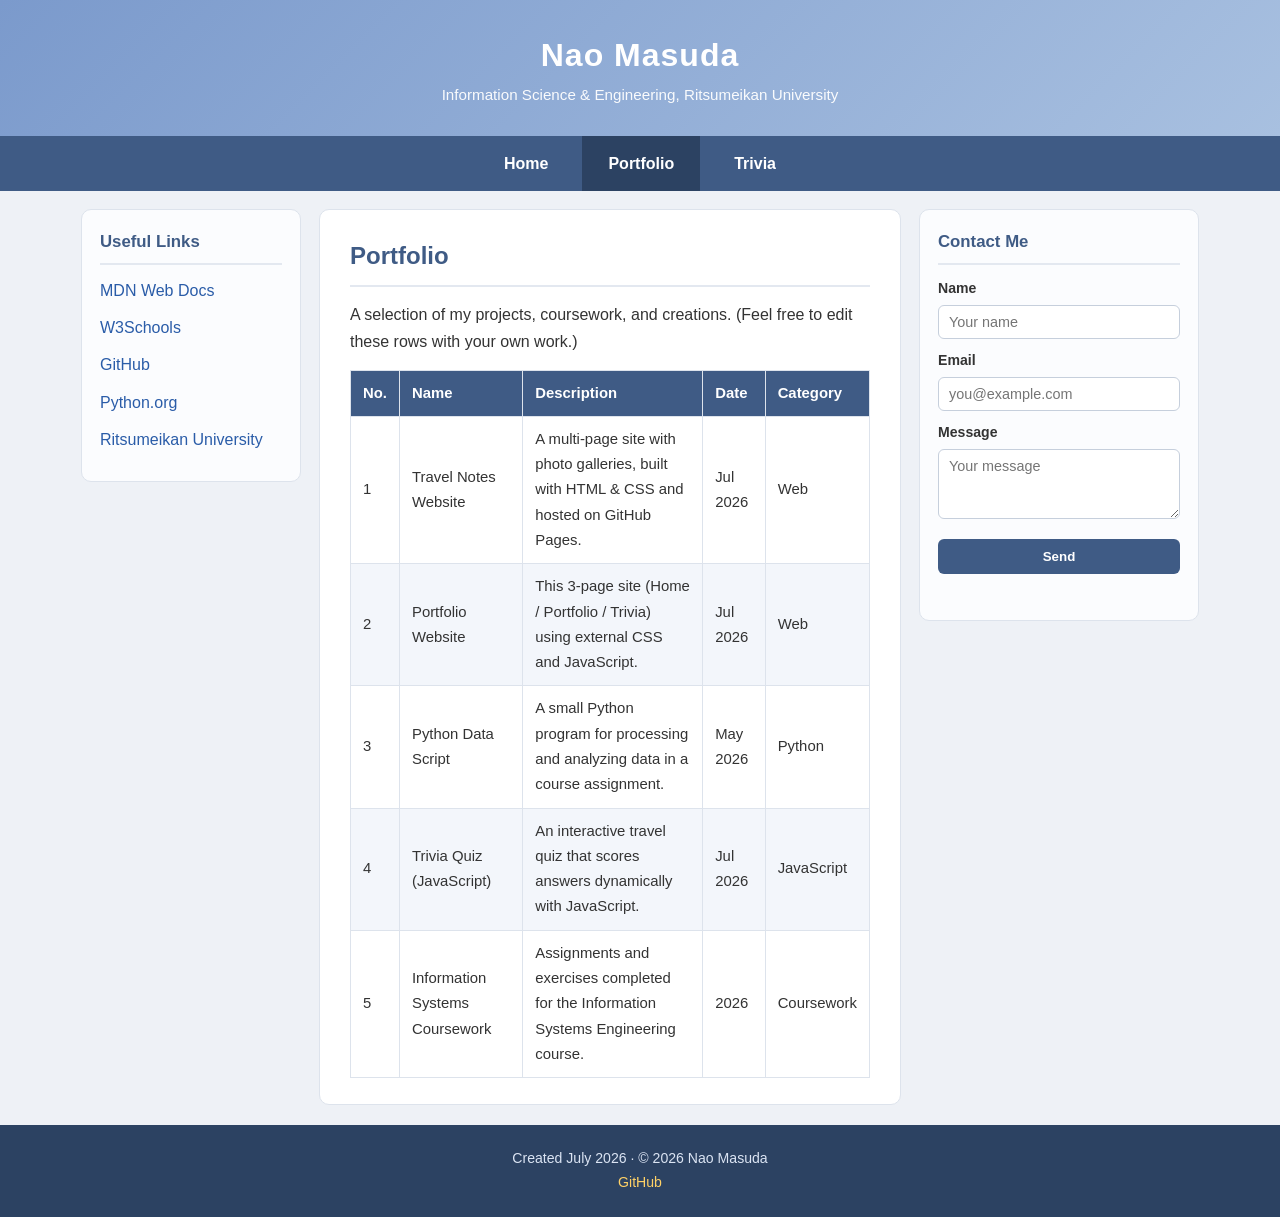
==== portfolio.html @ 14aec8a8 "Add files via upload" ====
<!DOCTYPE html>
<html lang="en">
<head>
  <meta charset="UTF-8">
  <meta name="viewport" content="width=device-width, initial-scale=1.0">
  <title>Nao Masuda | Portfolio</title>
  <link rel="stylesheet" href="style.css">
</head>
<body>

  <!-- 1. HEADER -->
  <header class="site-header">
    <h1>Nao Masuda</h1>
    <p>Information Science &amp; Engineering, Ritsumeikan University</p>
  </header>

  <!-- 2. NAVBAR -->
  <nav class="navbar">
    <a href="index.html">Home</a>
    <a href="portfolio.html" class="active">Portfolio</a>
    <a href="trivia.html">Trivia</a>
  </nav>

  <div class="layout">

    <!-- 3. LEFT SIDEBAR -->
    <aside class="left">
      <h3>Useful Links</h3>
      <ul>
        <li><a href="https://developer.mozilla.org/" target="_blank" rel="noopener">MDN Web Docs</a></li>
        <li><a href="https://www.w3schools.com/" target="_blank" rel="noopener">W3Schools</a></li>
        <li><a href="https://github.com/" target="_blank" rel="noopener">GitHub</a></li>
        <li><a href="https://www.python.org/" target="_blank" rel="noopener">Python.org</a></li>
        <li><a href="https://www.ritsumei.ac.jp/" target="_blank" rel="noopener">Ritsumeikan University</a></li>
      </ul>
    </aside>

    <!-- 4. MAIN CONTENT -->
    <main class="content">
      <h2>Portfolio</h2>
      <p>A selection of my projects, coursework, and creations.
         (Feel free to edit these rows with your own work.)</p>

      <table class="portfolio">
        <thead>
          <tr>
            <th>No.</th>
            <th>Name</th>
            <th>Description</th>
            <th>Date</th>
            <th>Category</th>
          </tr>
        </thead>
        <tbody>
          <tr>
            <td>1</td>
            <td>Travel Notes Website</td>
            <td>A multi-page site with photo galleries, built with HTML &amp; CSS and hosted on GitHub Pages.</td>
            <td>Jul 2026</td>
            <td>Web</td>
          </tr>
          <tr>
            <td>2</td>
            <td>Portfolio Website</td>
            <td>This 3-page site (Home / Portfolio / Trivia) using external CSS and JavaScript.</td>
            <td>Jul 2026</td>
            <td>Web</td>
          </tr>
          <tr>
            <td>3</td>
            <td>Python Data Script</td>
            <td>A small Python program for processing and analyzing data in a course assignment.</td>
            <td>May 2026</td>
            <td>Python</td>
          </tr>
          <tr>
            <td>4</td>
            <td>Trivia Quiz (JavaScript)</td>
            <td>An interactive travel quiz that scores answers dynamically with JavaScript.</td>
            <td>Jul 2026</td>
            <td>JavaScript</td>
          </tr>
          <tr>
            <td>5</td>
            <td>Information Systems Coursework</td>
            <td>Assignments and exercises completed for the Information Systems Engineering course.</td>
            <td>2026</td>
            <td>Coursework</td>
          </tr>
        </tbody>
      </table>
    </main>

    <!-- 5. RIGHT SIDEBAR: contact form -->
    <aside class="right">
      <h3>Contact Me</h3>
      <form class="contact-form" id="contactForm" novalidate>
        <label for="cName">Name</label>
        <input type="text" id="cName" name="name" placeholder="Your name">

        <label for="cEmail">Email</label>
        <input type="email" id="cEmail" name="email" placeholder="you@example.com">

        <label for="cMsg">Message</label>
        <textarea id="cMsg" name="message" placeholder="Your message"></textarea>

        <button type="submit">Send</button>
        <p class="form-msg" id="formMsg"></p>
      </form>
    </aside>

  </div>

  <!-- 6. FOOTER -->
  <footer class="site-footer">
    <p>Created July 2026 &middot; &copy; 2026 Nao Masuda</p>
    <p>
      <a href="https://github.com/nao0613" target="_blank" rel="noopener">GitHub</a>
    </p>
  </footer>

  <script src="script.js"></script>
</body>
</html>
---- style.css ----
/* ===== style.css — shared across all pages ===== */

* { margin: 0; padding: 0; box-sizing: border-box; }

body {
  font-family: "Helvetica Neue", Arial, "Hiragino Kaku Gothic ProN", sans-serif;
  color: #333;
  line-height: 1.7;
  background: #eef1f6;
}

a { color: #2a5ca8; }

/* ===== Header ===== */
header.site-header {
  background: linear-gradient(135deg, #7b9acc, #a8c0e0);
  color: #fff;
  text-align: center;
  padding: 28px 20px;
}
header.site-header h1 { font-size: 2rem; letter-spacing: 1px; }
header.site-header p  { font-size: .95rem; opacity: .95; }

/* ===== Navbar ===== */
nav.navbar {
  background: #3f5b85;
  display: flex;
  justify-content: center;
  gap: 8px;
  flex-wrap: wrap;
}
nav.navbar a {
  color: #fff;
  text-decoration: none;
  padding: 14px 26px;
  font-weight: 600;
  transition: background .2s, color .2s;
}
nav.navbar a:hover { background: #ffd166; color: #23324d; }   /* hover effect */
nav.navbar a.active { background: #2c4262; }

/* ===== Page layout: left sidebar | main | right sidebar ===== */
.layout {
  display: grid;
  grid-template-columns: 220px 1fr 280px;
  gap: 18px;
  max-width: 1150px;
  margin: 18px auto;
  padding: 0 16px;
}

/* Sidebars */
aside {
  background: #fbfcfe;
  border: 1px solid #dde3ec;
  border-radius: 10px;
  padding: 18px;
  height: fit-content;
}
aside h3 {
  font-size: 1.05rem;
  color: #3f5b85;
  margin-bottom: 12px;
  border-bottom: 2px solid #e3e8f0;
  padding-bottom: 6px;
}
aside ul { list-style: none; }
aside ul li { margin-bottom: 10px; }
aside ul li a { text-decoration: none; }
aside ul li a:hover { text-decoration: underline; }

/* Main content */
main.content {
  background: #ffffff;
  border: 1px solid #dde3ec;
  border-radius: 10px;
  padding: 26px 30px;
}
main.content h2 {
  color: #3f5b85;
  margin-bottom: 14px;
  padding-bottom: 8px;
  border-bottom: 2px solid #e3e8f0;
}
main.content h3 { color: #2c4262; margin: 20px 0 8px; }
main.content p  { margin-bottom: 14px; }
main.content img.home-img {
  width: 100%;
  max-width: 420px;
  border-radius: 12px;
  margin: 10px 0;
  display: block;
}

/* ===== Contact form (right sidebar) ===== */
.contact-form label { display: block; font-size: .88rem; font-weight: 600; margin: 10px 0 4px; }
.contact-form input,
.contact-form textarea {
  width: 100%;
  padding: 8px 10px;
  border: 1px solid #c6cfdc;
  border-radius: 6px;
  font-family: inherit;
  font-size: .9rem;
}
.contact-form textarea { resize: vertical; min-height: 70px; }
.contact-form button {
  margin-top: 12px;
  width: 100%;
  padding: 10px;
  background: #3f5b85;
  color: #fff;
  border: none;
  border-radius: 6px;
  font-weight: 600;
  cursor: pointer;
  transition: background .2s;
}
.contact-form button:hover { background: #2c4262; }
.form-msg { font-size: .85rem; margin-top: 10px; min-height: 18px; }
.form-msg.error { color: #c0392b; }
.form-msg.ok    { color: #1e8449; }

/* ===== Portfolio table ===== */
table.portfolio {
  width: 100%;
  border-collapse: collapse;
  margin-top: 10px;
  font-size: .93rem;
}
table.portfolio th,
table.portfolio td {
  border: 1px solid #dde3ec;
  padding: 10px 12px;
  text-align: left;
}
table.portfolio thead th {
  background: #3f5b85;
  color: #fff;
}
table.portfolio tbody tr:nth-child(even) { background: #f3f6fb; }
table.portfolio tbody tr:hover { background: #e8eef8; }

/* ===== Trivia quiz ===== */
.quiz .question { margin-bottom: 18px; }
.quiz .question p { font-weight: 600; margin-bottom: 6px; }
.quiz label { display: block; margin: 4px 0; cursor: pointer; }
.quiz button, .calc button {
  padding: 10px 22px;
  background: #3f5b85;
  color: #fff;
  border: none;
  border-radius: 6px;
  font-weight: 600;
  cursor: pointer;
  transition: background .2s;
}
.quiz button:hover, .calc button:hover { background: #2c4262; }
.result {
  margin-top: 16px;
  padding: 14px;
  border-radius: 8px;
  background: #eef4ff;
  border: 1px solid #cddcf5;
  font-weight: 600;
  min-height: 20px;
}
.calc label { display:block; font-weight:600; margin:10px 0 4px; }
.calc input {
  width: 160px; padding: 8px 10px;
  border: 1px solid #c6cfdc; border-radius: 6px; font-size: .95rem;
}

/* ===== Footer ===== */
footer.site-footer {
  background: #2c4262;
  color: #dbe4f3;
  text-align: center;
  padding: 22px 20px;
  margin-top: 20px;
  font-size: .88rem;
}
footer.site-footer a { color: #ffd166; text-decoration: none; margin: 0 8px; }
footer.site-footer a:hover { text-decoration: underline; }

/* ===== Responsive ===== */
@media (max-width: 900px) {
  .layout { grid-template-columns: 1fr; }
  aside { order: 2; }
  main.content { order: 1; }
}
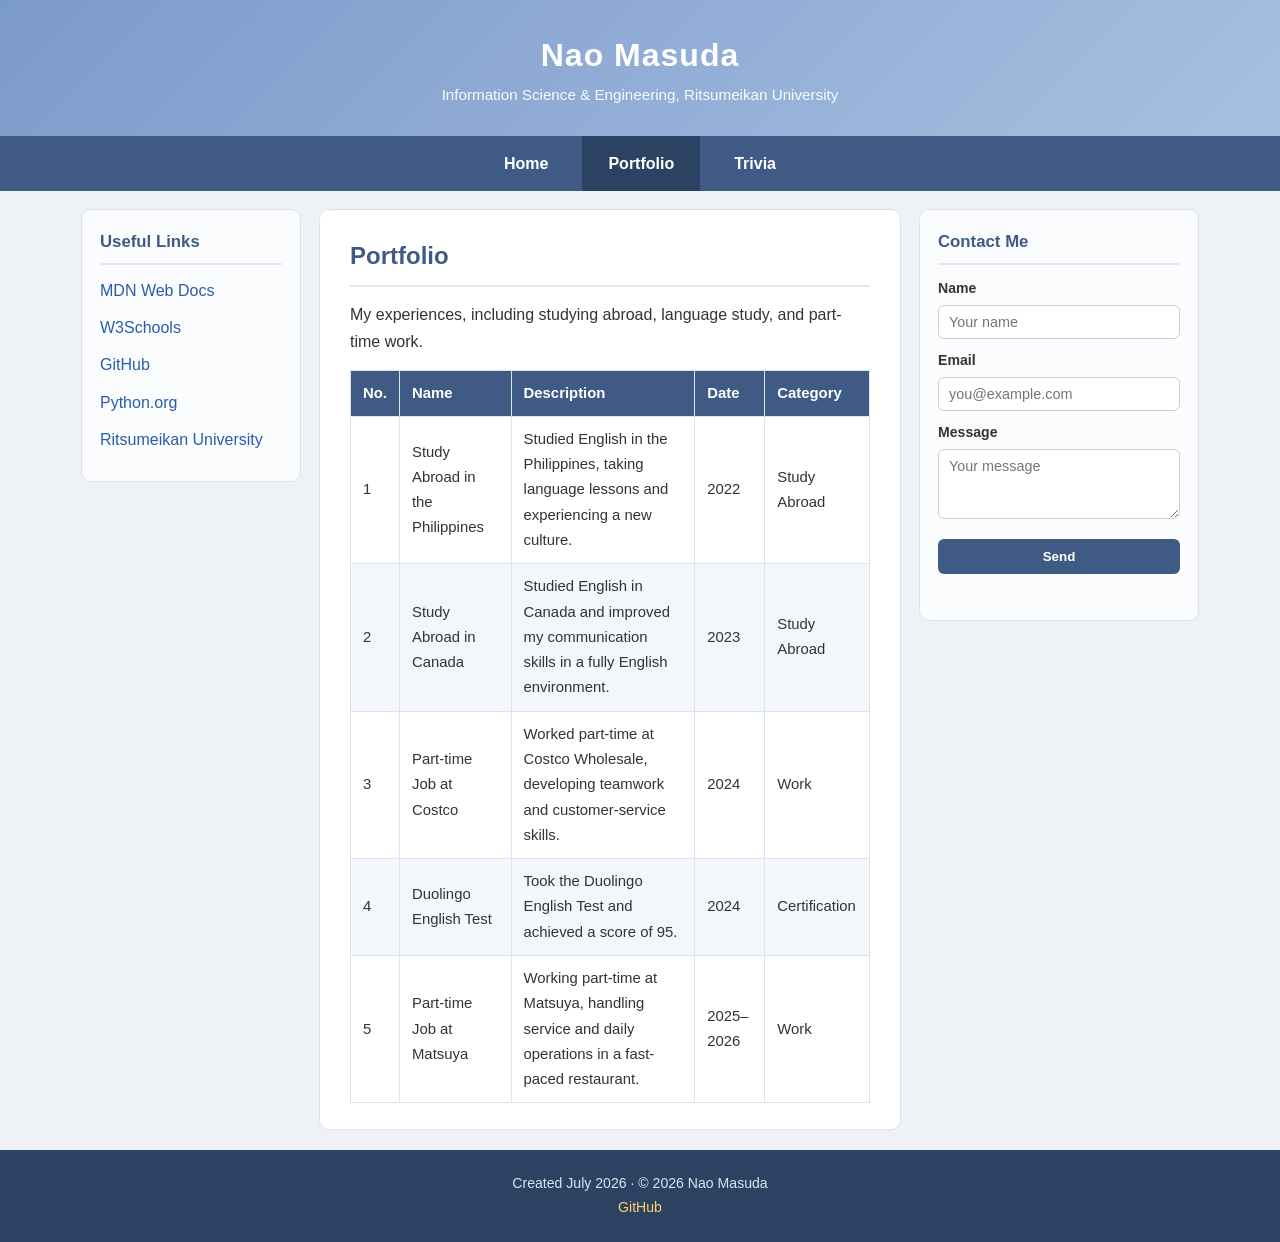
==== commit 03b5b1d0: "Update portfolio.html" ====
--- a/portfolio.html
+++ b/portfolio.html
@@ -8,13 +8,11 @@
 </head>
 <body>
 
-  <!-- 1. HEADER -->
   <header class="site-header">
     <h1>Nao Masuda</h1>
     <p>Information Science &amp; Engineering, Ritsumeikan University</p>
   </header>
 
-  <!-- 2. NAVBAR -->
   <nav class="navbar">
     <a href="index.html">Home</a>
     <a href="portfolio.html" class="active">Portfolio</a>
@@ -23,7 +21,6 @@
 
   <div class="layout">
 
-    <!-- 3. LEFT SIDEBAR -->
     <aside class="left">
       <h3>Useful Links</h3>
       <ul>
@@ -35,11 +32,9 @@
       </ul>
     </aside>
 
-    <!-- 4. MAIN CONTENT -->
     <main class="content">
       <h2>Portfolio</h2>
-      <p>A selection of my projects, coursework, and creations.
-         (Feel free to edit these rows with your own work.)</p>
+      <p>My experiences, including studying abroad, language study, and part-time work.</p>
 
       <table class="portfolio">
         <thead>
@@ -54,44 +49,43 @@
         <tbody>
           <tr>
             <td>1</td>
-            <td>Travel Notes Website</td>
-            <td>A multi-page site with photo galleries, built with HTML &amp; CSS and hosted on GitHub Pages.</td>
-            <td>Jul 2026</td>
-            <td>Web</td>
+            <td>Study Abroad in the Philippines</td>
+            <td>Studied English in the Philippines, taking language lessons and experiencing a new culture.</td>
+            <td>2022</td>
+            <td>Study Abroad</td>
           </tr>
           <tr>
             <td>2</td>
-            <td>Portfolio Website</td>
-            <td>This 3-page site (Home / Portfolio / Trivia) using external CSS and JavaScript.</td>
-            <td>Jul 2026</td>
-            <td>Web</td>
+            <td>Study Abroad in Canada</td>
+            <td>Studied English in Canada and improved my communication skills in a fully English environment.</td>
+            <td>2023</td>
+            <td>Study Abroad</td>
           </tr>
           <tr>
             <td>3</td>
-            <td>Python Data Script</td>
-            <td>A small Python program for processing and analyzing data in a course assignment.</td>
-            <td>May 2026</td>
-            <td>Python</td>
+            <td>Part-time Job at Costco</td>
+            <td>Worked part-time at Costco Wholesale, developing teamwork and customer-service skills.</td>
+            <td>2024</td>
+            <td>Work</td>
           </tr>
           <tr>
             <td>4</td>
-            <td>Trivia Quiz (JavaScript)</td>
-            <td>An interactive travel quiz that scores answers dynamically with JavaScript.</td>
-            <td>Jul 2026</td>
-            <td>JavaScript</td>
+            <td>Duolingo English Test</td>
+            <td>Took the Duolingo English Test and achieved a score of 95.</td>
+            <td>2024</td>
+            <td>Certification</td>
           </tr>
           <tr>
             <td>5</td>
-            <td>Information Systems Coursework</td>
-            <td>Assignments and exercises completed for the Information Systems Engineering course.</td>
-            <td>2026</td>
-            <td>Coursework</td>
+            <td>Part-time Job at Matsuya</td>
+            <td>Working part-time at Matsuya, handling service and daily operations in a fast-paced restaurant.</td>
+            <td>2025&ndash;2026</td>
+            <td>Work</td>
           </tr>
         </tbody>
       </table>
     </main>
 
-    <!-- 5. RIGHT SIDEBAR: contact form -->
     <aside class="right">
       <h3>Contact Me</h3>
       <form class="contact-form" id="contactForm" novalidate>
@@ -111,7 +105,6 @@
 
   </div>
 
-  <!-- 6. FOOTER -->
   <footer class="site-footer">
     <p>Created July 2026 &middot; &copy; 2026 Nao Masuda</p>
     <p>
--- a/style.css
+++ b/style.css
@@ -1,5 +1,3 @@
-/* ===== style.css — shared across all pages ===== */
-
 * { margin: 0; padding: 0; box-sizing: border-box; }
 
 body {
@@ -11,7 +9,6 @@
 
 a { color: #2a5ca8; }
 
-/* ===== Header ===== */
 header.site-header {
   background: linear-gradient(135deg, #7b9acc, #a8c0e0);
   color: #fff;
@@ -21,7 +18,6 @@
 header.site-header h1 { font-size: 2rem; letter-spacing: 1px; }
 header.site-header p  { font-size: .95rem; opacity: .95; }
 
-/* ===== Navbar ===== */
 nav.navbar {
   background: #3f5b85;
   display: flex;
@@ -36,10 +32,9 @@
   font-weight: 600;
   transition: background .2s, color .2s;
 }
-nav.navbar a:hover { background: #ffd166; color: #23324d; }   /* hover effect */
+nav.navbar a:hover { background: #ffd166; color: #23324d; }   
 nav.navbar a.active { background: #2c4262; }
 
-/* ===== Page layout: left sidebar | main | right sidebar ===== */
 .layout {
   display: grid;
   grid-template-columns: 220px 1fr 280px;
@@ -49,7 +44,6 @@
   padding: 0 16px;
 }
 
-/* Sidebars */
 aside {
   background: #fbfcfe;
   border: 1px solid #dde3ec;
@@ -69,7 +63,6 @@
 aside ul li a { text-decoration: none; }
 aside ul li a:hover { text-decoration: underline; }
 
-/* Main content */
 main.content {
   background: #ffffff;
   border: 1px solid #dde3ec;
@@ -92,7 +85,6 @@
   display: block;
 }
 
-/* ===== Contact form (right sidebar) ===== */
 .contact-form label { display: block; font-size: .88rem; font-weight: 600; margin: 10px 0 4px; }
 .contact-form input,
 .contact-form textarea {
@@ -121,7 +113,6 @@
 .form-msg.error { color: #c0392b; }
 .form-msg.ok    { color: #1e8449; }
 
-/* ===== Portfolio table ===== */
 table.portfolio {
   width: 100%;
   border-collapse: collapse;
@@ -141,7 +132,6 @@
 table.portfolio tbody tr:nth-child(even) { background: #f3f6fb; }
 table.portfolio tbody tr:hover { background: #e8eef8; }
 
-/* ===== Trivia quiz ===== */
 .quiz .question { margin-bottom: 18px; }
 .quiz .question p { font-weight: 600; margin-bottom: 6px; }
 .quiz label { display: block; margin: 4px 0; cursor: pointer; }
@@ -171,7 +161,6 @@
   border: 1px solid #c6cfdc; border-radius: 6px; font-size: .95rem;
 }
 
-/* ===== Footer ===== */
 footer.site-footer {
   background: #2c4262;
   color: #dbe4f3;
@@ -183,7 +172,6 @@
 footer.site-footer a { color: #ffd166; text-decoration: none; margin: 0 8px; }
 footer.site-footer a:hover { text-decoration: underline; }
 
-/* ===== Responsive ===== */
 @media (max-width: 900px) {
   .layout { grid-template-columns: 1fr; }
   aside { order: 2; }
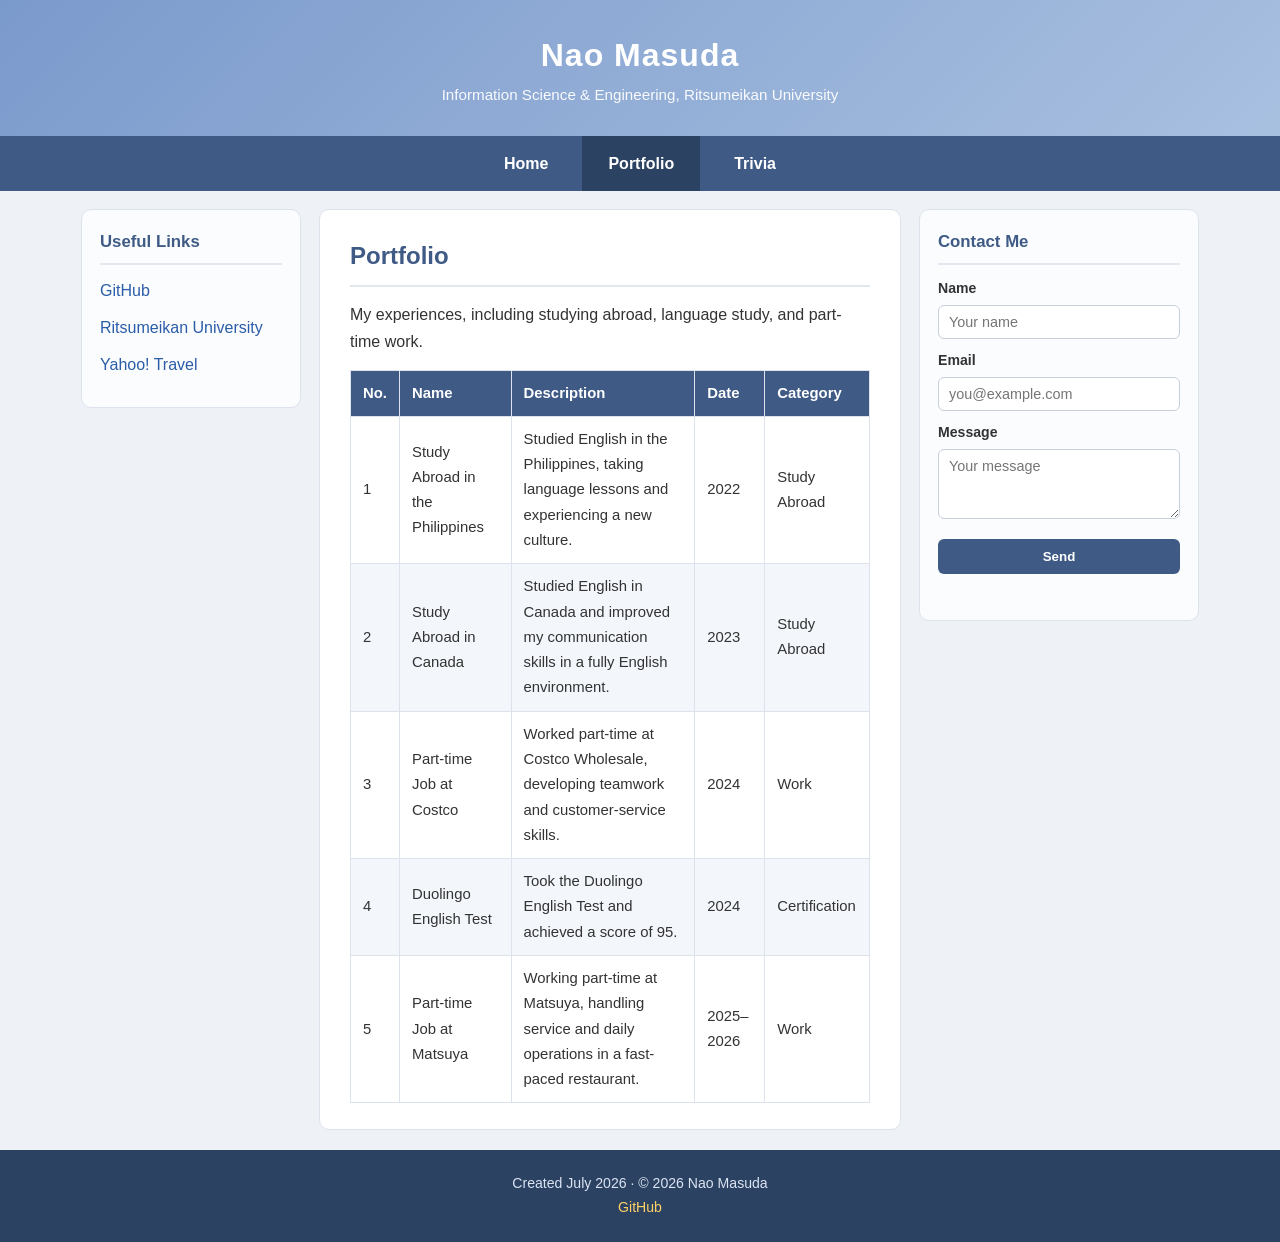
==== commit d72aa29f: "Update useful links in portfolio.html Removed links to MDN Web Docs and Python.org, added Yahoo! Tra" ====
--- a/portfolio.html
+++ b/portfolio.html
@@ -24,11 +24,9 @@
     <aside class="left">
       <h3>Useful Links</h3>
       <ul>
-        <li><a href="https://developer.mozilla.org/" target="_blank" rel="noopener">MDN Web Docs</a></li>
-        <li><a href="https://www.w3schools.com/" target="_blank" rel="noopener">W3Schools</a></li>
         <li><a href="https://github.com/" target="_blank" rel="noopener">GitHub</a></li>
-        <li><a href="https://www.python.org/" target="_blank" rel="noopener">Python.org</a></li>
         <li><a href="https://www.ritsumei.ac.jp/" target="_blank" rel="noopener">Ritsumeikan University</a></li>
+        <li><a href="https://travel.yahoo.co.jp/" target="_blank" rel="noopener">Yahoo! Travel</a></li>
       </ul>
     </aside>
 
